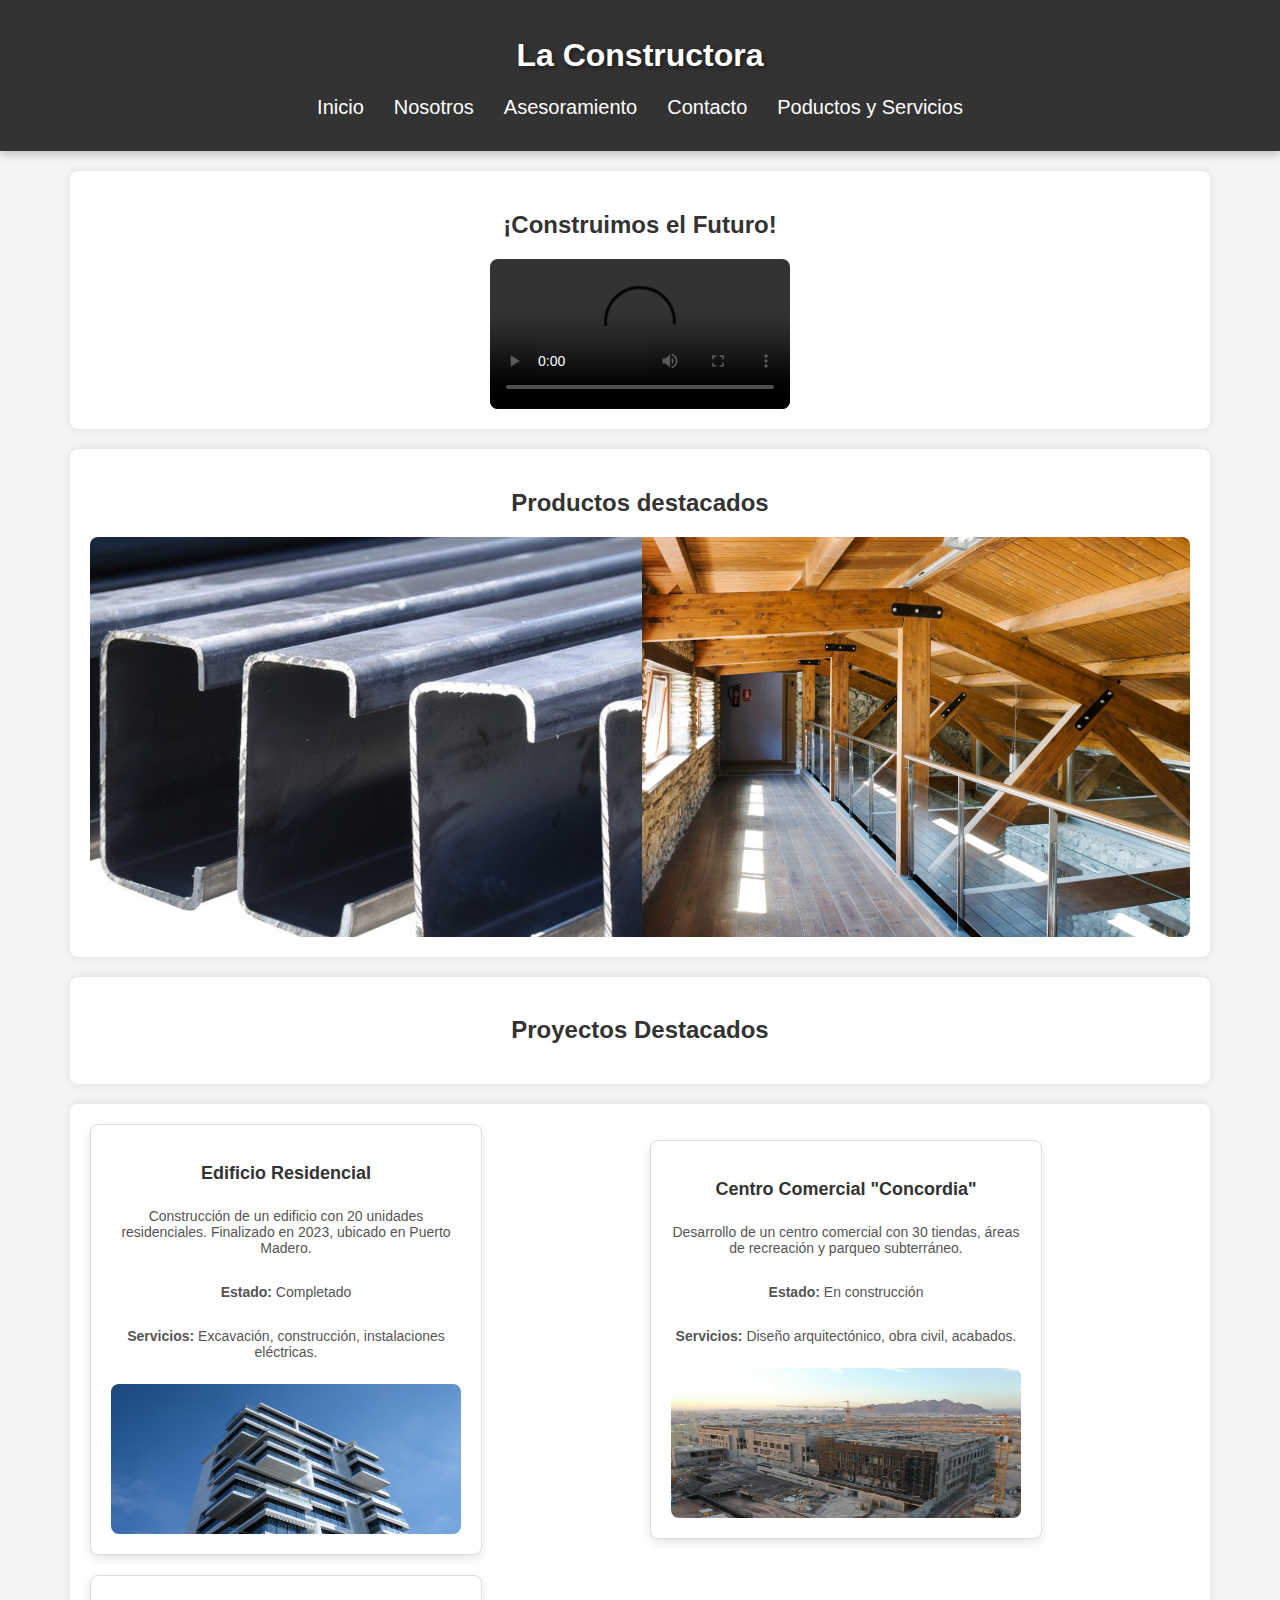
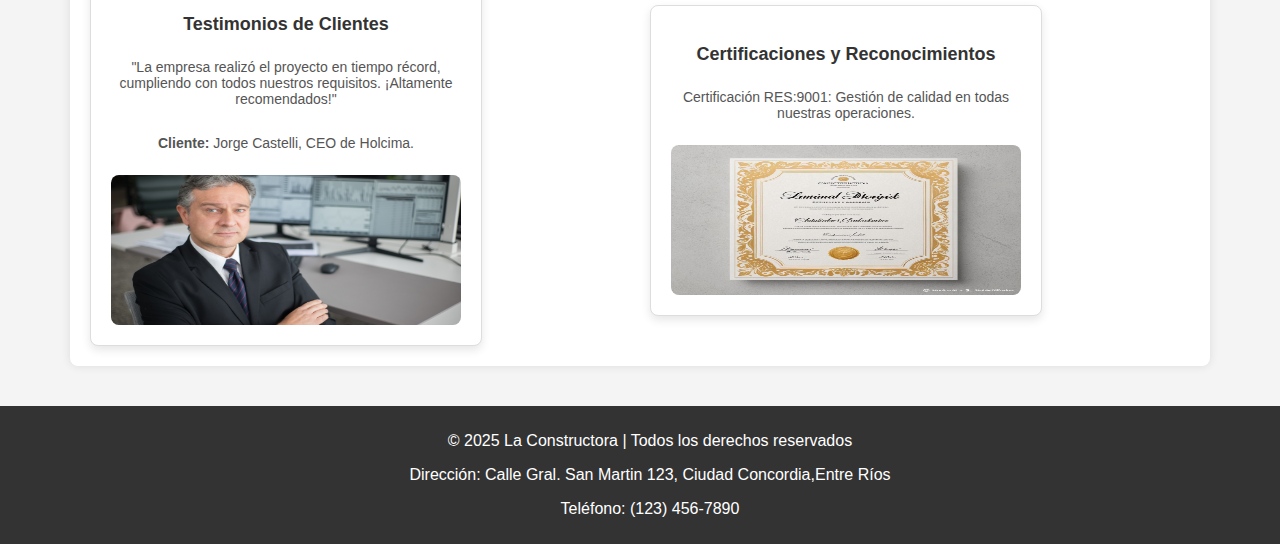
==== index1.html @ de1a80f8 "VERSION INICIAL" ====
<!DOCTYPE html>
<html lang="es">
<head>
    <meta charset="UTF-8">
    <meta name="viewport" content="width=device-width, initial-scale=1.0">
    <title>Home</title>
    <link rel="stylesheet" href="style.css">
</head>
<body>

    <header>
        <h1>La Constructora</h1>
        <nav>
            <ul>
                <li><a href="index1.html">Inicio</a></li>
                <li><a href="nosotros.html">Nosotros</a></li>
                <li><a href="Asesoramiento.html">Asesoramiento</a></li>
                <li><a href="Contacto.html">Contacto</a></li>
                <li><a href="Producto.html">Poductos y Servicios</a></li>
            </ul>
        </nav>
    </header>

    <main>

        <!-- Sección de Video -->
        <section>
            <h2>¡Construimos el Futuro!</h2>
            <video loop autoplay  controls>
                <source src="Multimedia/video proyecto (online-video-cutter.com).mp4" type="video/mp4">
                
            </video>
        </section>

        <!-- Sección de Carrusel -->
        <section>
            <h2>Productos destacados</h2>
            <div class="carousel">
               
                <div class="carrusel-images">
                  <img src="Multimedia/1.png" alt="Imagen 1" class="carrusel-item">
                  <img src="Multimedia/2.png" alt="Imagen 2" class="carrusel-item">
                  <img src="Multimedia/3.png" alt="Imagen 3" class="carrusel-item">
                  <img src="Multimedia/4.png" alt="Imagen 4" class="carrusel-item">
                  <img src="Multimedia/5.png" alt="Imagen 4" class="carrusel-item">
                  <img src="Multimedia/6.png" alt="Imagen 4" class="carrusel-item">
                  <img src="Multimedia/griferia.png" alt="Imagen 4" class="carrusel-item">
                  <img src="Multimedia/vigueta.png" alt="Imagen 4" class="carrusel-item">
                  <img src="Multimedia/pallet ladrillos.png" alt="Imagen 4" class="carrusel-item">
                     

                </div>
              </div>
        </section>

        <section>
            <h2>Proyectos Destacados</h2>
        </section>


        <!-- Sección de Tarjetas -->
        <section class="secciontar">
            <div class="tarjeta">
                <h3>Edificio Residencial</h3>
                <p>Construcción de un edificio con 20 unidades residenciales. Finalizado en 2023, ubicado en Puerto Madero.</p>
                <p><strong>Estado:</strong> Completado</p>
                <p><strong>Servicios:</strong> Excavación, construcción, instalaciones eléctricas.</p>
                <img src="Multimedia/edificio ter.png" alt="Edificio Residencial XYZ">
            </div>
            <div class="tarjeta">
                <h3>Centro Comercial "Concordia"</h3>
                <p>Desarrollo de un centro comercial con 30 tiendas, áreas de recreación y parqueo subterráneo.</p>
                <p><strong>Estado:</strong> En construcción</p>
                <p><strong>Servicios:</strong> Diseño arquitectónico, obra civil, acabados.</p>
                <img src="Multimedia/Edificio 3.png" alt="Centro Comercial ">
            </div>
            <div class="tarjeta">
                <h3>Testimonios de Clientes</h3>
                <p>"La empresa realizó el proyecto en tiempo récord, cumpliendo con todos nuestros requisitos. ¡Altamente recomendados!"</p>
                <p><strong>Cliente:</strong> Jorge Castelli, CEO de Holcima.</p>
                <img src="Multimedia/ceo.png" alt="Testimonio de Cliente">
            </div>
            <div class="tarjeta">
                <h3>Certificaciones y Reconocimientos</h3>
                <p>Certificación RES:9001: Gestión de calidad en todas nuestras operaciones.</p>
                <img src="Multimedia/certificado.png" alt="Certificación ISO">
            </div>
        
        </section>

    </main>

    <footer>
        <p>&copy; 2025 La Constructora | Todos los derechos reservados</p>
        <p>Dirección: Calle Gral. San Martin 123, Ciudad Concordia,Entre Ríos</p>
        <p>Teléfono: (123) 456-7890</p>
    </footer>

</body>
</html>
---- style.css ----
/* LAS NOTAS SON PARA ACORDARME PARA QUE SIRVE CADA ETIQUETA */

body {
    font-family: 'Trebuchet MS', 'Lucida Sans Unicode', 'Lucida Grande', 'Lucida Sans', Arial, sans-serif;
    margin: 0;
    padding: 0;
    width: 100%;
    overflow-x: hidden;
    background-color: #f4f4f4;
    color: #333;
    display: flex;
    flex-direction: column;
    min-height: 100vh;
}

header {
    background: #333; 
    color: white; 
    padding: 1rem 0; /* Espaciado superior e inferior */
    text-align: center; /* Centrar el contenido */
    box-shadow: 0 4px 8px rgba(0, 0, 0, 0.2); /* Sombra para dar efecto flotante */
    top: 0;
    left: 0;
    width: 100%; /* Asegura que el header cubra todo el ancho de la pantalla */
}

header h1 {
    text-shadow: 2px 2px 5px rgba(0, 0, 0, 0.5);
}

nav ul {
    list-style: none;
    padding: 0;
    display: flex;
    justify-content: center;
}

nav ul li {
    margin: 0 15px;
}

nav ul li a {
    color: white;
    text-decoration: none;
    transition: color 0.8s ease-in-out;
    font-size: 20px;
}

nav ul li a:hover {
    color: #ffcc00;
}

main {
    flex: 1;
    padding: 20px;
    max-width: 1200px;
    margin: auto;
    display: flex;
    flex-direction: column;
    align-items: center;
}

section {
    background: white;
    padding: 20px;
    margin-bottom: 20px;
    border-radius: 8px;
    box-shadow: 0 0 10px rgba(0, 0, 0, 0.1);
    width: 100%;
    max-width: 1100px;
    display: flex;
    flex-direction: column;
    align-items: center;
}

.secciontar {
    display: grid;
    grid-template-columns: repeat(2, 1fr); /* Crea dos columnas */
    gap: 20px; /* Espacio entre tarjetas */
    padding: 20px;
}

.tarjeta {
    width: 100%; /* La tarjeta se ajusta automáticamente al ancho de la columna */
    max-width: 350px; /* Limita el ancho máximo */
    padding: 20px;
    background-color: #fff;
    border: 1px solid #ddd;
    border-radius: 8px;
    box-shadow: 0 4px 10px rgba(0, 0, 0, 0.1);
    text-align: center;
    transition: transform 0.3s ease, box-shadow 0.3s ease;
    display: flex;
    flex-direction: column;
    justify-content: space-between;
    overflow: hidden;
}

.tarjeta h3 {
    font-size: 18px;
    margin-bottom: 10px;
}

.tarjeta p {
    font-size: 14px;
    color: #555;
    word-wrap: break-word;
    overflow: hidden;
    text-overflow: ellipsis;
    display: -webkit-box;
    
    -webkit-box-orient: vertical;
}

.tarjeta img {
    width: 100%;
    height: auto;
    border-radius: 8px;
    margin-top: 10px;
    max-height: 150px;
}

.tarjeta:hover {
    transform: translateY(-5px);
    box-shadow: 0 8px 20px rgba(0, 0, 0, 0.2);
}

/* Ajuste para pantallas pequeñas */
@media (max-width: 600px) {
    section {
        grid-template-columns: repeat(1, 1fr); /* En pantallas pequeñas, una sola columna */
    }
}

.video-container {
    display: flex;
    justify-content: center;
    width: 100%;
    max-width: 1000px;
}

video {
    max-width: 100%;
    border-radius: 8px;
}

.carousel {
    position: relative;
    width: 100%;  /* Carrusel ocupa todo el ancho disponible */
    margin: 0 auto;
    overflow: hidden;  /* Oculta las imágenes que no se ven */
    border-radius: 8px;  /* Bordes redondeados */
}

.carrusel-images {
    display: flex;
    width: 500%; /* Esto asegura que tenga espacio para todas las imágenes */
    animation: slide 30s linear infinite; /* Animación continua */
}

.carrusel-item {
    width: 25%;  /* Cada imagen ocupa un cuarto del contenedor */
    height: 400px;  /* Altura ajustable de las imágenes */
    object-fit: cover;  /* Mantiene la proporción de la imagen, recortando si es necesario */
}

/* Animación para el carrusel */
@keyframes slide {
    0% { transform: translateX(0); }
    20% { transform: translateX(-20%); }
    40% { transform: translateX(-40%); }
    60% { transform: translateX(-60%); }
    80% { transform: translateX(-80%); }
    100% { transform: translateX(0%); } /* Vuelve suavemente a la primera imagen */
}


form input[type="text"],
form input[type="email"] {
    width: 100%;
    padding: 10px;
    margin: 5px 0;
    border: 1px solid #ccc;
    border-radius: 5px;
}

form input[type="submit"] {
    background: #333;
    color: white;
    padding: 10px 15px;
    border: none;
    border-radius: 5px;
    cursor: pointer;
}

footer {
    text-align: center;
    padding: 10px;
    background: #333;
    color: white;
    width: 100%;
    margin-top: auto;
}

/* CONTACTOO */
.form-group {
    margin-bottom: 15px;
}
label {
    font-size: 16px;
    color: #333;
    display: block;
    margin-bottom: 5px;
}
input, textarea {
    width: 100%;
    padding: 10px;
    border: 1px solid #ccc;
    border-radius: 4px;
    font-size: 14px;
}
textarea {
    resize: vertical;
}
button {
    background-color: #4CAF50;
    color: white;
    border: none;
    padding: 12px 20px;
    text-align: center;
    text-decoration: none;
    display: inline-block;
    font-size: 16px;
    border-radius: 4px;
    cursor: pointer;
}
button:hover {
    background-color: #45a049;
}

/* NOSOTROS  */
.team {
    display: flex;
    justify-content: space-between;
    gap: 20px;
}

.team-member {
    text-align: center;
    width: 30%;
}

.team-member img {
    width: 100%;
    border-radius: 8px;
}

.team-member p {
    font-size: 1.1rem;
    margin-top: 10px;
}

/* Galeria Section */

.proyecto {
    text-align: center; 
  }

  .descripcion {
    font-size: 14px;
    color: #555;
    margin-top: 10px;
  }

.galeria {
    display: flex;
    gap: 20px;
    justify-content: space-between;
    align-items: center;
    margin-top: 20px;
}

.galeriaimg {
    width: 100%;
    border-radius: 8px;
    box-shadow: 0 4px 8px rgba(0, 0, 0, 0.1);
    max-width: 300px;

}







/* PRODUCTOS Y SERVICIOS */




.productos {
    display: flex;
    justify-content: space-around;
    flex-wrap: wrap;
    gap: 20px;
}

.producto {
    width: 200px; 
    display: flex;
    flex-direction: column;
    align-items: center;
    text-align: center;
    border: 1px solid #ccc;
    padding: 10px;
    border-radius: 8px;
    box-shadow: 2px 2px 10px rgba(0, 0, 0, 0.1);
}

.img-pequena {
    width: 200px; 
    height: 150px; 
    object-fit: contain; /* Muestra la imagen completa sin recortarla */
    border-radius: 5px;
    background-color: white; /* Agregar un fondo si la imagen no llena el espacio */
}
.producto h3, .producto p {
    margin: 5px 0;
}

.precio {
    font-weight: bold;
    color: green;
    margin-top: auto; /* Empuja el precio hacia la parte inferior */



   }

.boton-container {
    text-align: center;
    margin-top: 20px;
}

.boton {
    display: inline-block;
    padding: 10px 20px;
    background-color: #333;
    color: white;
    text-decoration: none;
    border-radius: 5px;
    transition: background 0.3s;
}

.boton:hover {
    background-color: #ffcc00;
}
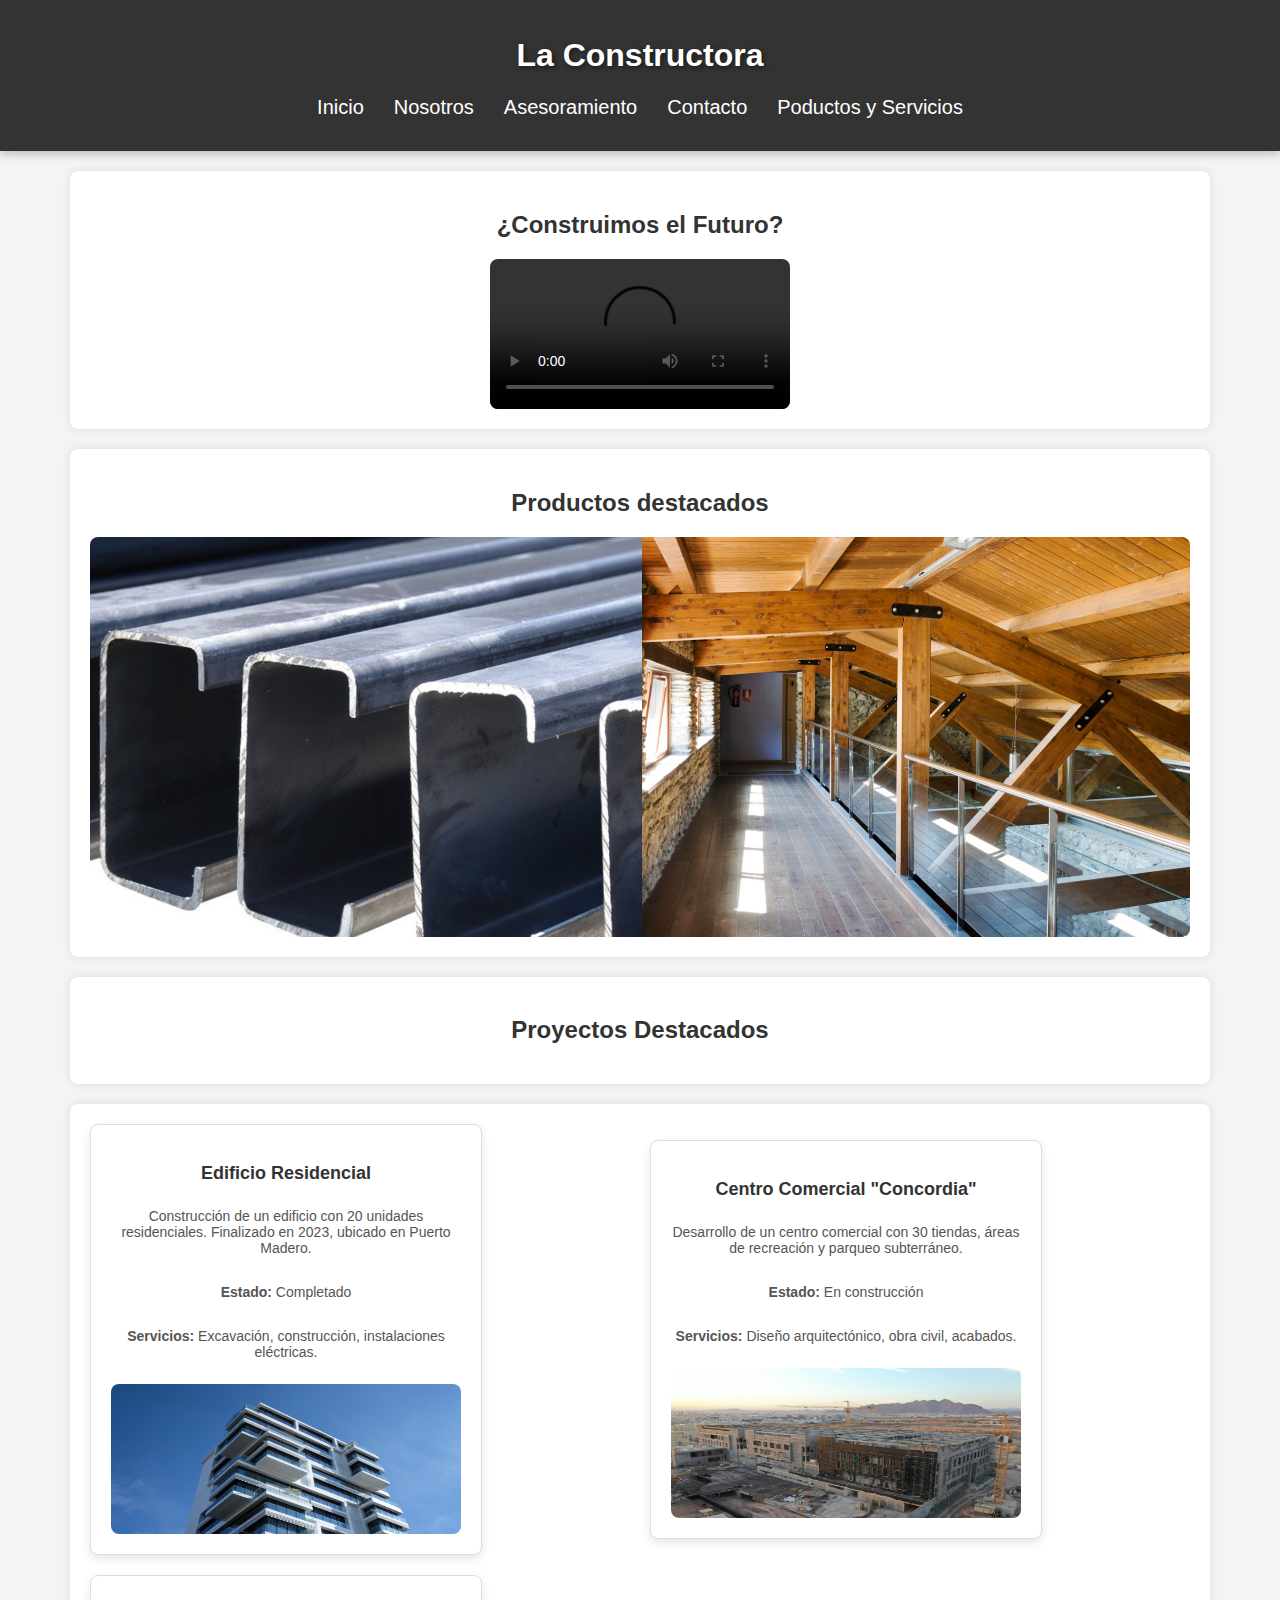
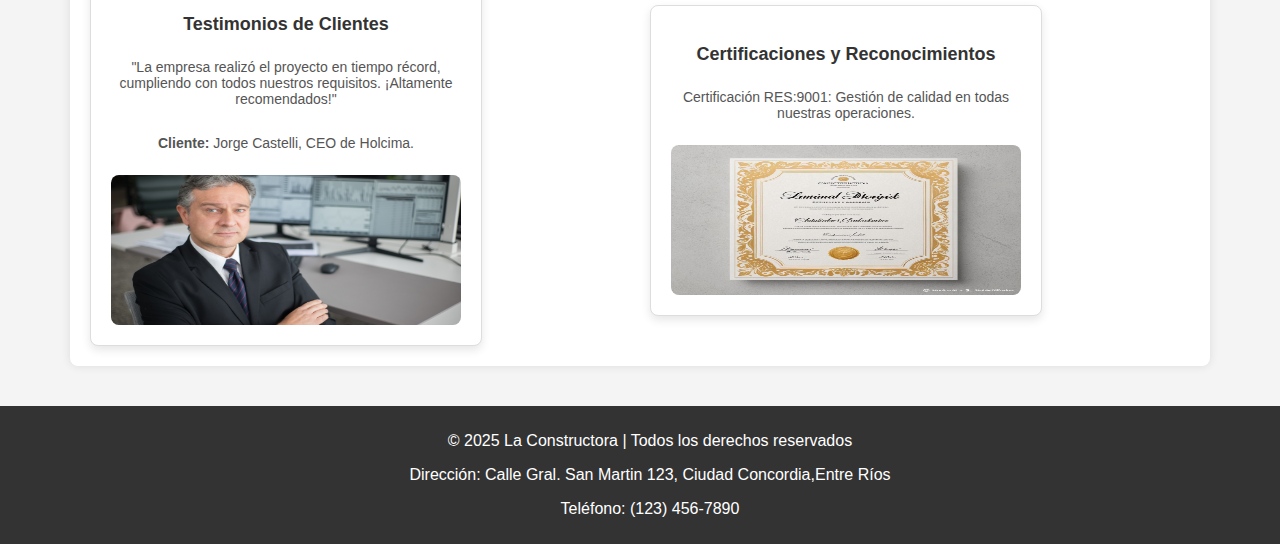
==== commit 0afb48a9: "commit" ====
--- a/index1.html
+++ b/index1.html
@@ -25,7 +25,7 @@
 
         <!-- Sección de Video -->
         <section>
-            <h2>¡Construimos el Futuro!</h2>
+            <h2>¿Construimos el Futuro?</h2>
             <video loop autoplay  controls>
                 <source src="Multimedia/video proyecto (online-video-cutter.com).mp4" type="video/mp4">
                 
